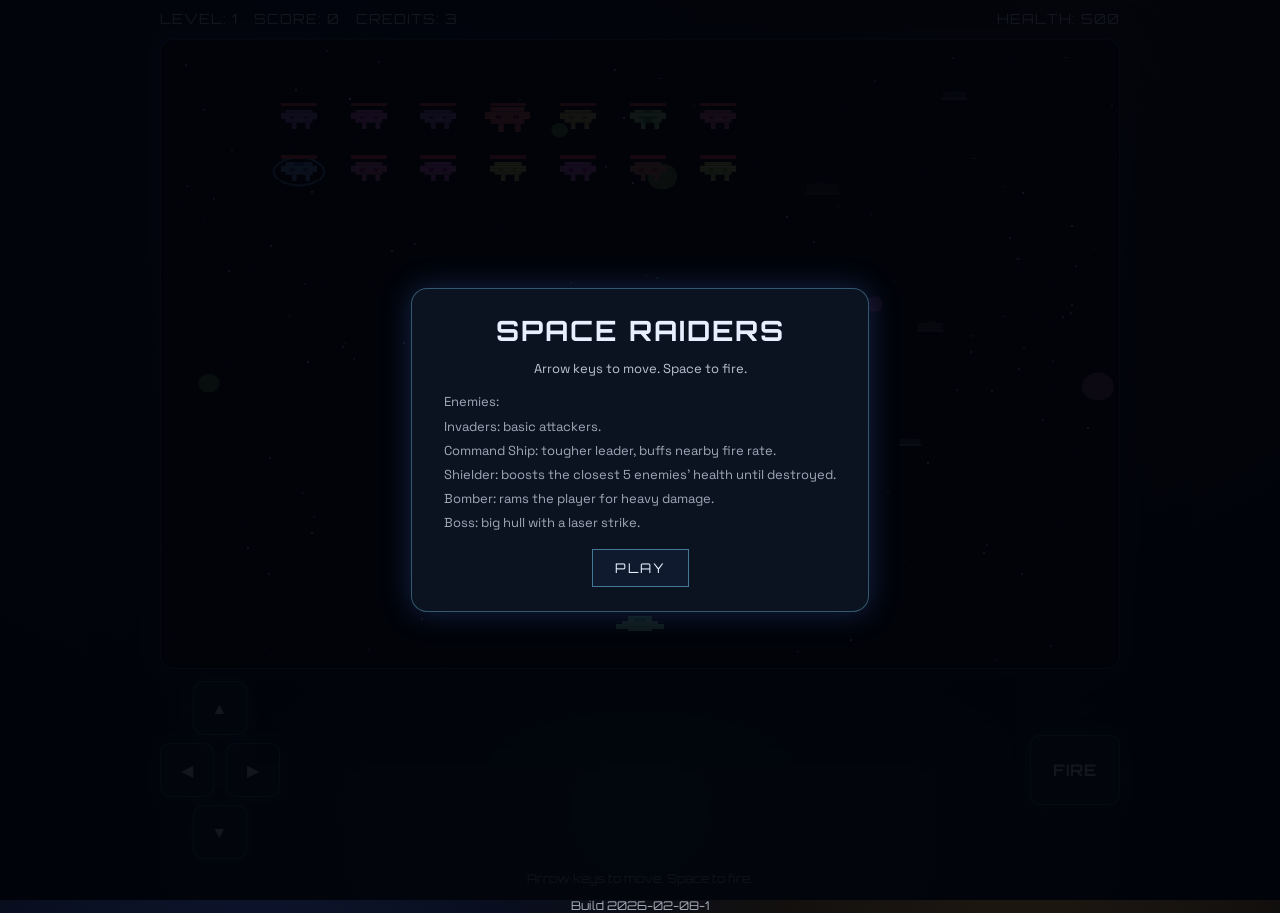
==== index.html @ c8370a0f "Add cache-busting build stamp" ====
<!doctype html>
<html lang="en">
  <head>
    <meta charset="utf-8" />
    <meta name="viewport" content="width=device-width, initial-scale=1" />
    <meta name="theme-color" content="#0c1424" />
    <title>Space Raiders</title>
    <link rel="manifest" href="manifest.json" />
    <link rel="stylesheet" href="style.css?v=2026-02-08-1" />
  </head>
  <body>
    <div class="hud">
      <div class="hud__left">
        <span id="level">Level: 1</span>
        <span id="score">Score: 0</span>
        <span id="credits">Credits: 3</span>
      </div>
      <div class="hud__right">
        <span id="health">Health: 500</span>
      </div>
    </div>
    <div id="start-screen" class="start-screen">
      <div class="start-card">
        <h1>Space Raiders</h1>
        <p>Arrow keys to move. Space to fire.</p>
        <div class="enemy-list">
          <p>Enemies:</p>
          <p>Invaders: basic attackers.</p>
          <p>Command Ship: tougher leader, buffs nearby fire rate.</p>
          <p>Shielder: boosts the closest 5 enemies’ health until destroyed.</p>
          <p>Bomber: rams the player for heavy damage.</p>
          <p>Boss: big hull with a laser strike.</p>
        </div>
        <button id="play" type="button">Play</button>
      </div>
    </div>
    <div id="shop" class="shop hidden" aria-live="polite">
      <div class="shop__panel">
        <div class="shop__header">
          <div>
            <h2>Outpost Armory</h2>
            <p>Choose an upgrade before the next wave.</p>
          </div>
          <div class="shop__credits">
            <span>Credits</span>
            <strong id="shop-credits">0</strong>
          </div>
        </div>
        <div id="shop-items" class="shop__items"></div>
        <div class="shop__actions">
          <button id="shop-skip" type="button">Continue</button>
        </div>
      </div>
    </div>
    <button id="respawn" class="respawn" type="button" hidden>Respawn</button>
    <canvas id="game" width="960" height="720" aria-label="Space Raiders"></canvas>
    <div class="controls" aria-label="Touch controls">
      <div class="controls__move">
        <button id="btn-up" class="btn" type="button">▲</button>
        <div class="controls__row">
          <button id="btn-left" class="btn" type="button">◀</button>
          <button id="btn-right" class="btn" type="button">▶</button>
        </div>
        <button id="btn-down" class="btn" type="button">▼</button>
      </div>
      <button id="btn-fire" class="btn btn--fire" type="button">FIRE</button>
    </div>
    <div class="hint">Arrow keys to move. Space to fire.</div>
    <div class="hint" style="opacity:0.7;font-size:12px;">Build 2026-02-08-1</div>
    <script src="game.js?v=2026-02-08-1"></script>
    <script>
      if ("serviceWorker" in navigator) {
        window.addEventListener("load", () => {
          navigator.serviceWorker.register("./sw.js").then((registration) => {
            registration.update();
          });
        });
      }
    </script>
  </body>
</html>
---- style.css ----
@import url("https://fonts.googleapis.com/css2?family=Orbitron:wght@400;600;700&family=Space+Grotesk:wght@400;600&display=swap");

* {
  box-sizing: border-box;
}

:root {
  color-scheme: dark;
  --bg-deep: #02040a;
  --bg-panel: #0b1220;
  --bg-panel-strong: #0f1830;
  --ink: #e7f0ff;
  --ink-muted: rgba(231, 240, 255, 0.7);
  --accent: #7dd8ff;
  --accent-strong: #45b6ff;
  --gold: #ffb347;
  --danger: #ff6a6a;
}

html,
body {
  height: 100%;
}

body {
  margin: 0;
  background:
    radial-gradient(circle at 20% 20%, rgba(75, 120, 255, 0.18), transparent 45%),
    radial-gradient(circle at 80% 10%, rgba(255, 179, 71, 0.12), transparent 40%),
    radial-gradient(circle at 50% 90%, rgba(78, 225, 255, 0.16), transparent 50%),
    var(--bg-deep);
  color: var(--ink);
  font-family: "Space Grotesk", sans-serif;
  display: flex;
  flex-direction: column;
  align-items: center;
  gap: 12px;
  min-height: 100vh;
  padding: 10px;
  touch-action: manipulation;
}

canvas {
  border: 1px solid rgba(125, 216, 255, 0.35);
  background: #000;
  box-shadow: 0 30px 60px rgba(2, 6, 20, 0.65), 0 0 30px rgba(69, 182, 255, 0.15);
  width: min(960px, 96vw);
  height: auto;
  max-height: 70vh;
  display: block;
  border-radius: 14px;
  image-rendering: pixelated;
}

.hud {
  width: min(960px, 96vw);
  display: flex;
  justify-content: space-between;
  align-items: center;
  font-size: 14px;
  text-transform: uppercase;
  letter-spacing: 1px;
  flex-wrap: wrap;
  gap: 8px;
  font-family: "Orbitron", sans-serif;
}

.hud__left,
.hud__right {
  display: flex;
  gap: 16px;
}

.hint {
  font-size: 12px;
  opacity: 0.7;
  font-family: "Orbitron", sans-serif;
}

.controls {
  width: min(960px, 96vw);
  display: flex;
  justify-content: space-between;
  align-items: center;
  gap: 24px;
  flex-wrap: wrap;
}

@media (max-width: 600px) {
  body {
    gap: 8px;
    padding: 6px;
  }

  canvas {
    max-height: 55vh;
  }

  .controls {
    flex-direction: column;
    gap: 12px;
  }

  .btn {
    min-width: 48px;
    min-height: 48px;
  }

  .btn--fire {
    min-width: 120px;
    min-height: 60px;
  }
}

.controls__move {
  display: flex;
  flex-direction: column;
  align-items: center;
  gap: 8px;
}

.controls__row {
  display: flex;
  gap: 12px;
}

.btn {
  min-width: 54px;
  min-height: 54px;
  border-radius: 10px;
  border: 1px solid rgba(125, 216, 255, 0.4);
  background: #0c1424;
  color: var(--ink);
  text-transform: uppercase;
  letter-spacing: 1px;
  font-family: "Orbitron", sans-serif;
  font-size: 16px;
  box-shadow: 0 0 16px rgba(80, 140, 255, 0.25);
  touch-action: none;
}

.btn:active {
  background: #15203a;
}

.btn--fire {
  min-width: 90px;
  min-height: 70px;
  font-weight: bold;
}

.respawn {
  padding: 10px 20px;
  border: 1px solid rgba(125, 216, 255, 0.4);
  background: #0c1424;
  color: var(--ink);
  text-transform: uppercase;
  letter-spacing: 2px;
  font-family: "Orbitron", sans-serif;
  cursor: pointer;
  box-shadow: 0 0 20px rgba(80, 140, 255, 0.25);
}

.respawn:hover {
  background: #15203a;
}

.start-screen {
  position: fixed;
  inset: 0;
  display: flex;
  align-items: center;
  justify-content: center;
  background: rgba(2, 4, 10, 0.92);
  z-index: 5;
}

.start-screen.hidden {
  display: none;
}

.start-card {
  border: 1px solid rgba(125, 216, 255, 0.35);
  padding: 24px 32px;
  background: var(--bg-panel);
  text-align: center;
  box-shadow: 0 0 30px rgba(80, 140, 255, 0.25);
  border-radius: 16px;
}

.start-card h1 {
  margin: 0 0 12px;
  font-size: 28px;
  letter-spacing: 2px;
  text-transform: uppercase;
  font-family: "Orbitron", sans-serif;
}

.start-card p {
  margin: 0 0 16px;
  font-size: 13px;
  opacity: 0.8;
}

.enemy-list {
  margin: 0 0 16px;
  text-align: left;
  font-size: 12px;
  line-height: 1.4;
  opacity: 0.85;
}

.enemy-list p {
  margin: 0 0 6px;
}

#play {
  padding: 10px 22px;
  border: 1px solid rgba(125, 216, 255, 0.5);
  background: #101a2f;
  color: var(--ink);
  text-transform: uppercase;
  letter-spacing: 2px;
  font-family: "Orbitron", sans-serif;
  cursor: pointer;
}

#play:hover {
  background: #1a2744;
}

.shop {
  position: fixed;
  inset: 0;
  display: flex;
  align-items: center;
  justify-content: center;
  padding: 20px;
  background: rgba(3, 6, 14, 0.86);
  backdrop-filter: blur(6px);
  z-index: 6;
}

.shop.hidden {
  display: none;
}

.shop__panel {
  width: min(960px, 96vw);
  background: linear-gradient(135deg, rgba(20, 30, 55, 0.95), rgba(10, 16, 32, 0.98));
  border: 1px solid rgba(125, 216, 255, 0.35);
  border-radius: 18px;
  padding: 24px;
  box-shadow: 0 25px 60px rgba(2, 8, 22, 0.65);
  display: flex;
  flex-direction: column;
  gap: 20px;
}

.shop__header {
  display: flex;
  justify-content: space-between;
  align-items: center;
  gap: 16px;
}

.shop__header h2 {
  margin: 0 0 6px;
  font-family: "Orbitron", sans-serif;
  letter-spacing: 1px;
}

.shop__header p {
  margin: 0;
  color: var(--ink-muted);
}

.shop__credits {
  background: rgba(12, 20, 36, 0.8);
  border: 1px solid rgba(255, 179, 71, 0.4);
  padding: 10px 14px;
  border-radius: 12px;
  text-align: right;
  font-family: "Orbitron", sans-serif;
}

.shop__credits span {
  display: block;
  font-size: 11px;
  letter-spacing: 1px;
  text-transform: uppercase;
  color: rgba(255, 179, 71, 0.9);
}

.shop__credits strong {
  font-size: 20px;
  color: var(--gold);
}

.shop__items {
  display: grid;
  grid-template-columns: repeat(auto-fit, minmax(220px, 1fr));
  gap: 16px;
}

.shop__card {
  background: rgba(9, 15, 30, 0.85);
  border: 1px solid rgba(125, 216, 255, 0.35);
  border-radius: 14px;
  padding: 18px;
  display: flex;
  flex-direction: column;
  gap: 12px;
  box-shadow: inset 0 0 20px rgba(69, 182, 255, 0.08);
}

.shop__card h3 {
  margin: 0;
  font-family: "Orbitron", sans-serif;
  font-size: 16px;
}

.shop__card p {
  margin: 0;
  color: var(--ink-muted);
  font-size: 13px;
}

.shop__price {
  font-family: "Orbitron", sans-serif;
  font-size: 14px;
  color: var(--gold);
}

.shop__buy {
  margin-top: auto;
  padding: 10px 14px;
  border-radius: 10px;
  border: 1px solid rgba(125, 216, 255, 0.5);
  background: linear-gradient(135deg, rgba(20, 40, 80, 0.9), rgba(12, 20, 40, 0.95));
  color: var(--ink);
  font-family: "Orbitron", sans-serif;
  text-transform: uppercase;
  letter-spacing: 1px;
  cursor: pointer;
}

.shop__buy[disabled] {
  opacity: 0.5;
  cursor: not-allowed;
}

.shop__actions {
  display: flex;
  justify-content: flex-end;
}

#shop-skip {
  padding: 10px 20px;
  border-radius: 10px;
  border: 1px solid rgba(125, 216, 255, 0.4);
  background: rgba(12, 20, 36, 0.9);
  color: var(--ink);
  font-family: "Orbitron", sans-serif;
  text-transform: uppercase;
  letter-spacing: 1px;
  cursor: pointer;
}
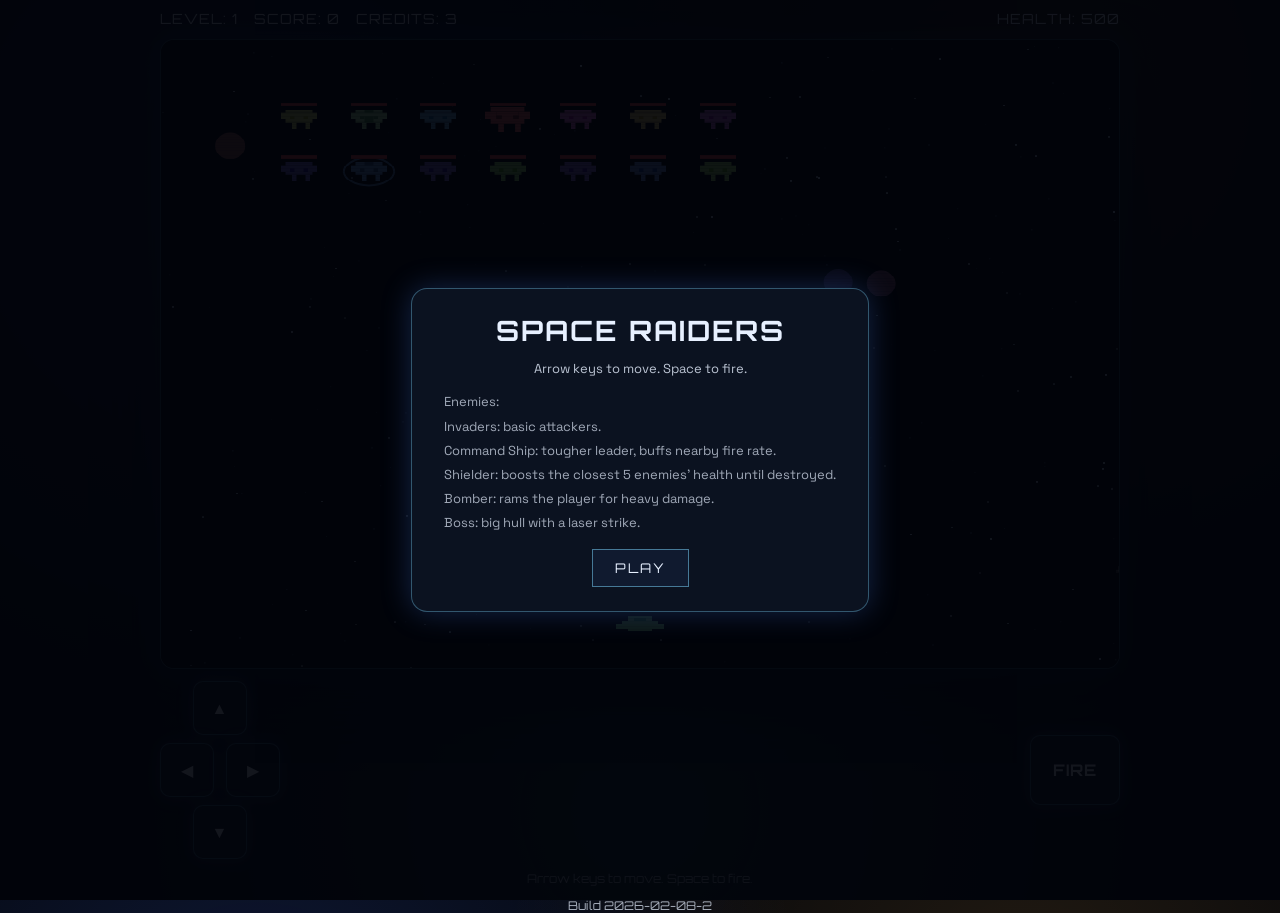
==== commit 3fe75abd: "Disable service worker caching" ====
--- a/index.html
+++ b/index.html
@@ -6,7 +6,7 @@
     <meta name="theme-color" content="#0c1424" />
     <title>Space Raiders</title>
     <link rel="manifest" href="manifest.json" />
-    <link rel="stylesheet" href="style.css?v=2026-02-08-1" />
+    <link rel="stylesheet" href="style.css?v=2026-02-08-2" />
   </head>
   <body>
     <div class="hud">
@@ -66,14 +66,17 @@
       <button id="btn-fire" class="btn btn--fire" type="button">FIRE</button>
     </div>
     <div class="hint">Arrow keys to move. Space to fire.</div>
-    <div class="hint" style="opacity:0.7;font-size:12px;">Build 2026-02-08-1</div>
-    <script src="game.js?v=2026-02-08-1"></script>
+    <div class="hint" style="opacity:0.7;font-size:12px;">Build 2026-02-08-2</div>
+    <script src="game.js?v=2026-02-08-2"></script>
     <script>
       if ("serviceWorker" in navigator) {
         window.addEventListener("load", () => {
-          navigator.serviceWorker.register("./sw.js").then((registration) => {
-            registration.update();
+          navigator.serviceWorker.getRegistrations().then((regs) => {
+            regs.forEach((reg) => reg.unregister());
           });
+          if ("caches" in window) {
+            caches.keys().then((keys) => keys.forEach((key) => caches.delete(key)));
+          }
         });
       }
     </script>
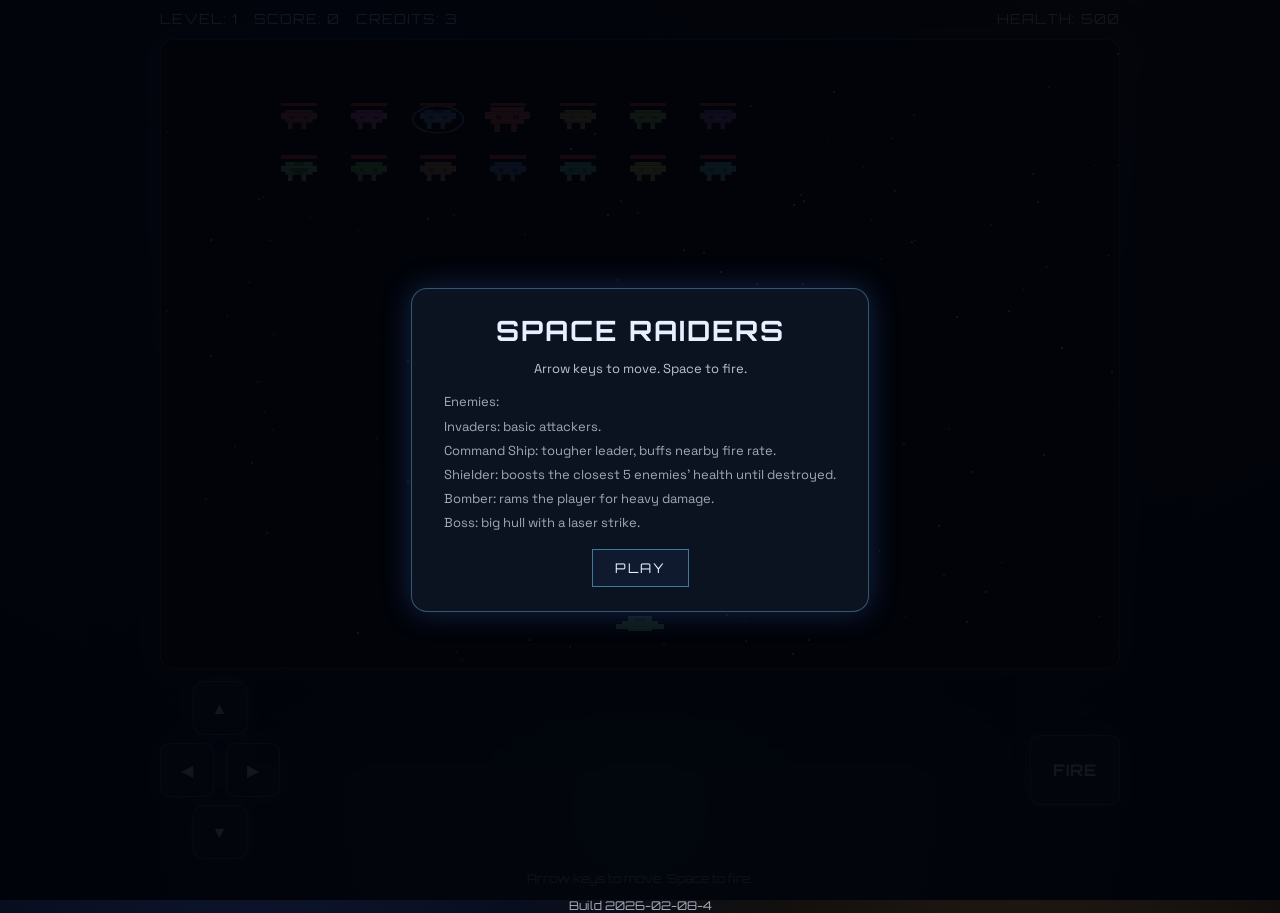
==== commit 011dc180: "Bump build version" ====
--- a/index.html
+++ b/index.html
@@ -6,7 +6,7 @@
     <meta name="theme-color" content="#0c1424" />
     <title>Space Raiders</title>
     <link rel="manifest" href="manifest.json" />
-    <link rel="stylesheet" href="style.css?v=2026-02-08-2" />
+    <link rel="stylesheet" href="style.css?v=2026-02-08-4" />
   </head>
   <body>
     <div class="hud">
@@ -66,8 +66,8 @@
       <button id="btn-fire" class="btn btn--fire" type="button">FIRE</button>
     </div>
     <div class="hint">Arrow keys to move. Space to fire.</div>
-    <div class="hint" style="opacity:0.7;font-size:12px;">Build 2026-02-08-2</div>
-    <script src="game.js?v=2026-02-08-2"></script>
+    <div class="hint" style="opacity:0.7;font-size:12px;">Build 2026-02-08-4</div>
+    <script src="game.js?v=2026-02-08-4"></script>
     <script>
       if ("serviceWorker" in navigator) {
         window.addEventListener("load", () => {
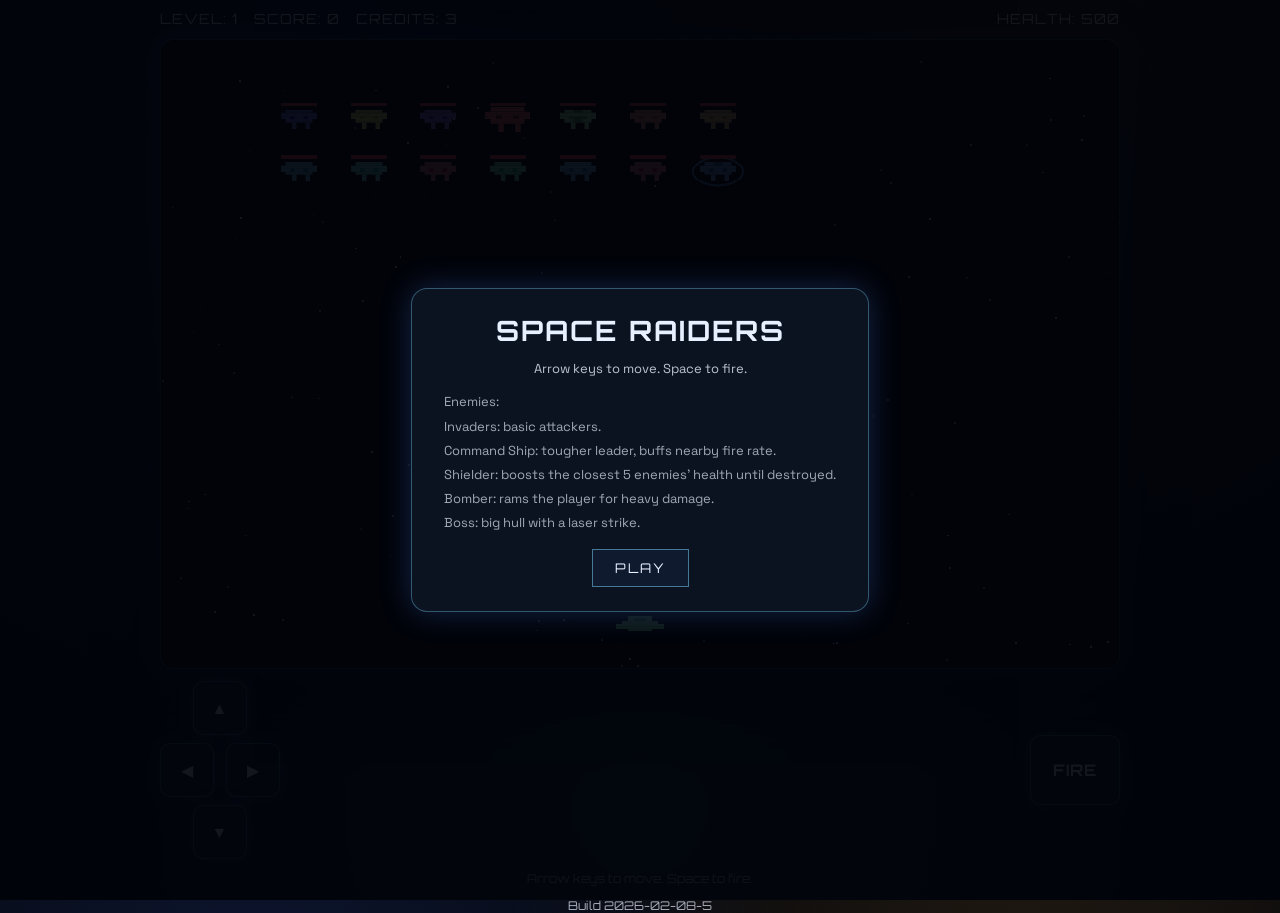
==== commit 1ddbc401: "Fix syntax error and update build" ====
--- a/index.html
+++ b/index.html
@@ -4,9 +4,12 @@
     <meta charset="utf-8" />
     <meta name="viewport" content="width=device-width, initial-scale=1" />
     <meta name="theme-color" content="#0c1424" />
+    <meta http-equiv="Cache-Control" content="no-store, no-cache, must-revalidate, max-age=0" />
+    <meta http-equiv="Pragma" content="no-cache" />
+    <meta http-equiv="Expires" content="0" />
     <title>Space Raiders</title>
     <link rel="manifest" href="manifest.json" />
-    <link rel="stylesheet" href="style.css?v=2026-02-08-4" />
+    <link rel="stylesheet" href="style.css?v=2026-02-08-5" />
   </head>
   <body>
     <div class="hud">
@@ -66,8 +69,8 @@
       <button id="btn-fire" class="btn btn--fire" type="button">FIRE</button>
     </div>
     <div class="hint">Arrow keys to move. Space to fire.</div>
-    <div class="hint" style="opacity:0.7;font-size:12px;">Build 2026-02-08-4</div>
-    <script src="game.js?v=2026-02-08-4"></script>
+    <div class="hint" style="opacity:0.7;font-size:12px;">Build 2026-02-08-5</div>
+    <script src="game.js?v=2026-02-08-5"></script>
     <script>
       if ("serviceWorker" in navigator) {
         window.addEventListener("load", () => {
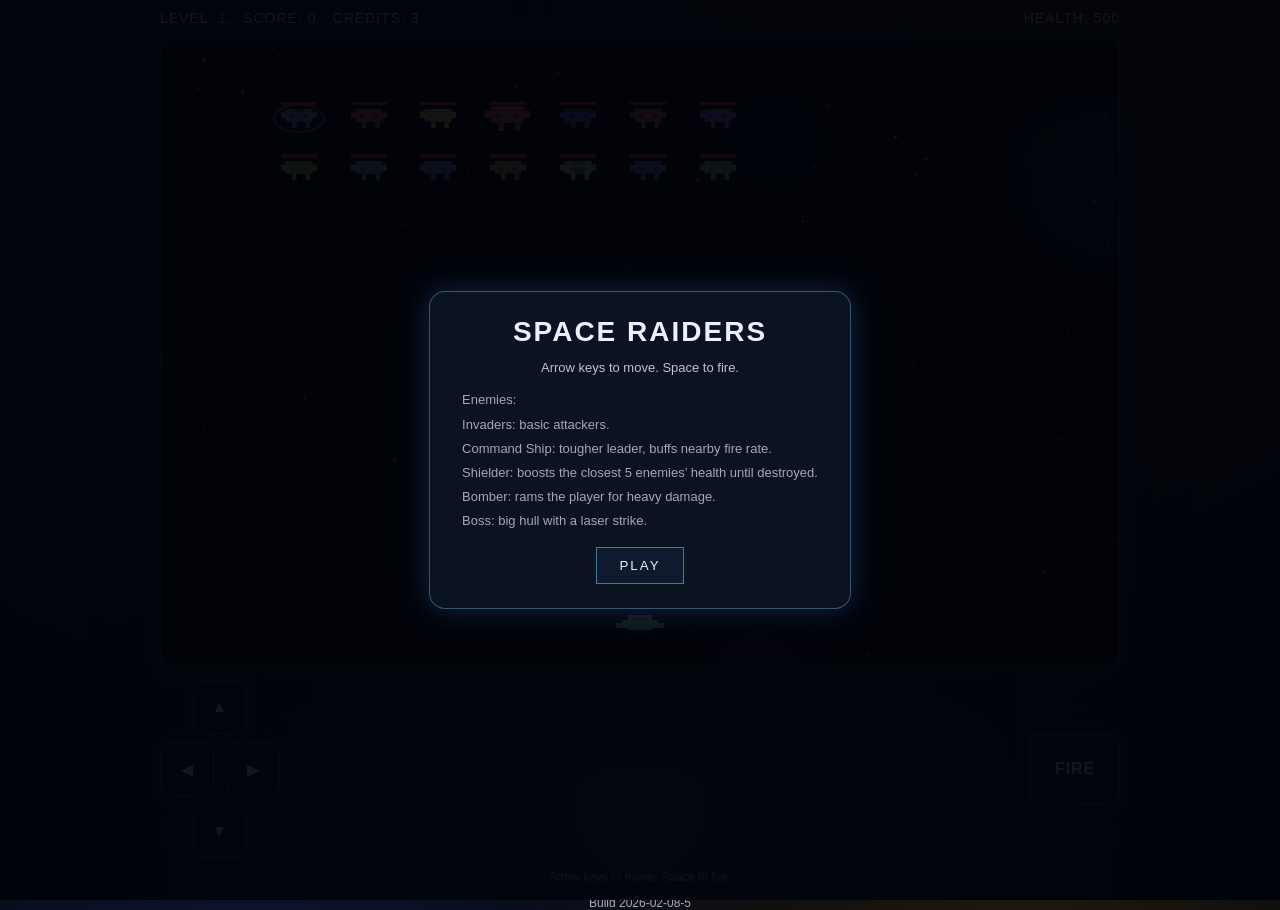
==== commit 277f52b4: "Add security headers and background layers" ====
--- a/index.html
+++ b/index.html
@@ -7,6 +7,9 @@
     <meta http-equiv="Cache-Control" content="no-store, no-cache, must-revalidate, max-age=0" />
     <meta http-equiv="Pragma" content="no-cache" />
     <meta http-equiv="Expires" content="0" />
+    <meta http-equiv="Content-Security-Policy" content="default-src 'self'; img-src 'self' data:; style-src 'self' 'unsafe-inline'; script-src 'self'; connect-src 'self'; object-src 'none'; base-uri 'self'; frame-ancestors 'none';" />
+    <meta name="referrer" content="no-referrer" />
+    <meta http-equiv="Permissions-Policy" content="geolocation=(), microphone=(), camera=()" />
     <title>Space Raiders</title>
     <link rel="manifest" href="manifest.json" />
     <link rel="stylesheet" href="style.css?v=2026-02-08-5" />
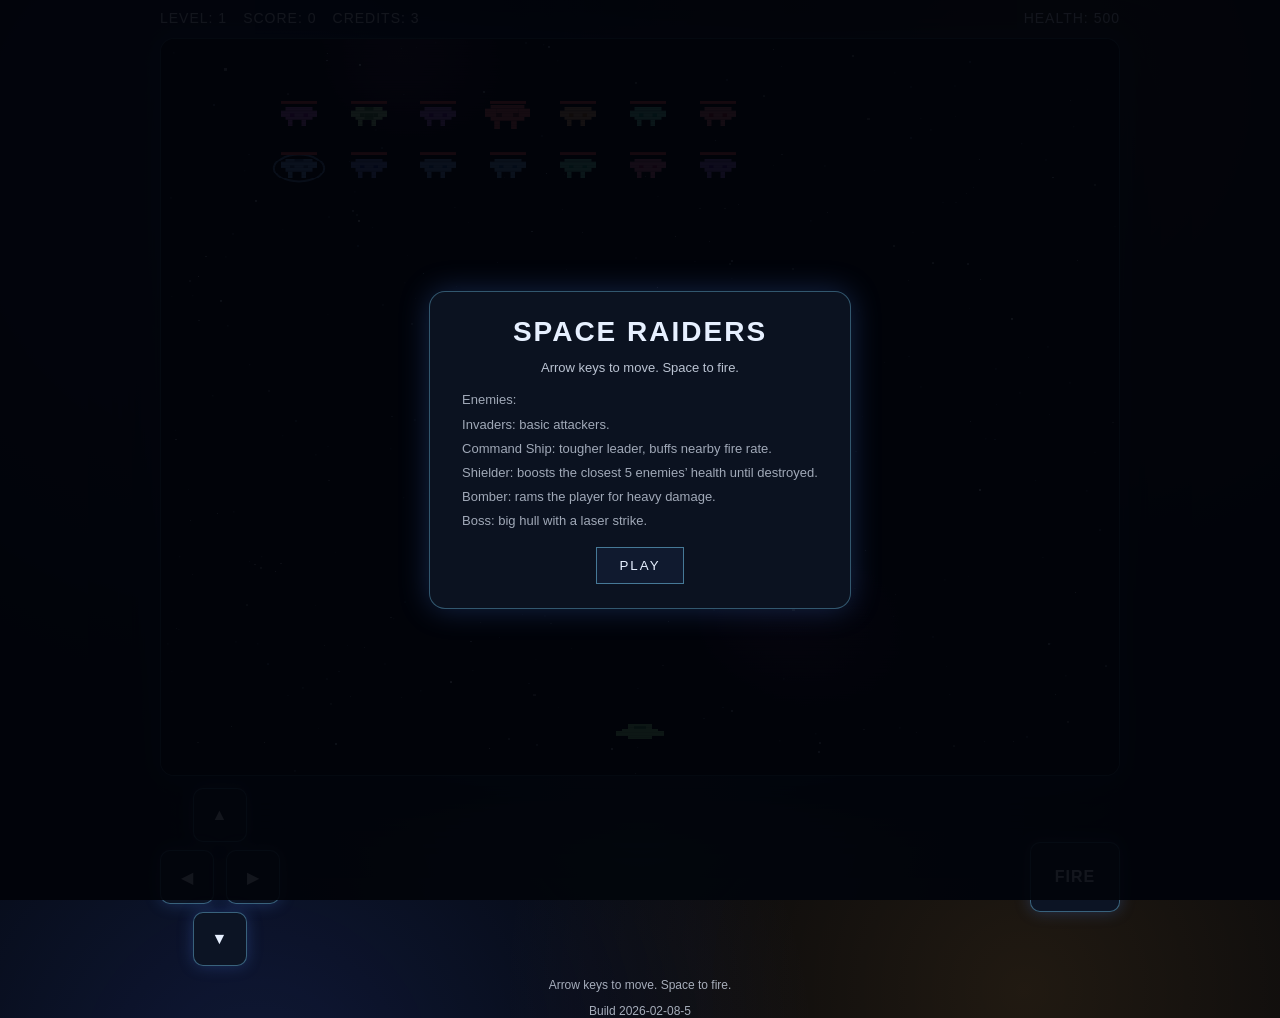
==== commit d8b69743: "Add high score edit mode and tweaks" ====
--- a/index.html
+++ b/index.html
@@ -59,7 +59,7 @@
       </div>
     </div>
     <button id="respawn" class="respawn" type="button" hidden>Respawn</button>
-    <canvas id="game" width="960" height="720" aria-label="Space Raiders"></canvas>
+    <canvas id="game" width="960" height="860" aria-label="Space Raiders"></canvas>
     <div class="controls" aria-label="Touch controls">
       <div class="controls__move">
         <button id="btn-up" class="btn" type="button">▲</button>
--- a/style.css
+++ b/style.css
@@ -46,7 +46,7 @@
   box-shadow: 0 30px 60px rgba(2, 6, 20, 0.65), 0 0 30px rgba(69, 182, 255, 0.15);
   width: min(960px, 96vw);
   height: auto;
-  max-height: 70vh;
+  max-height: 82vh;
   display: block;
   border-radius: 14px;
   image-rendering: pixelated;
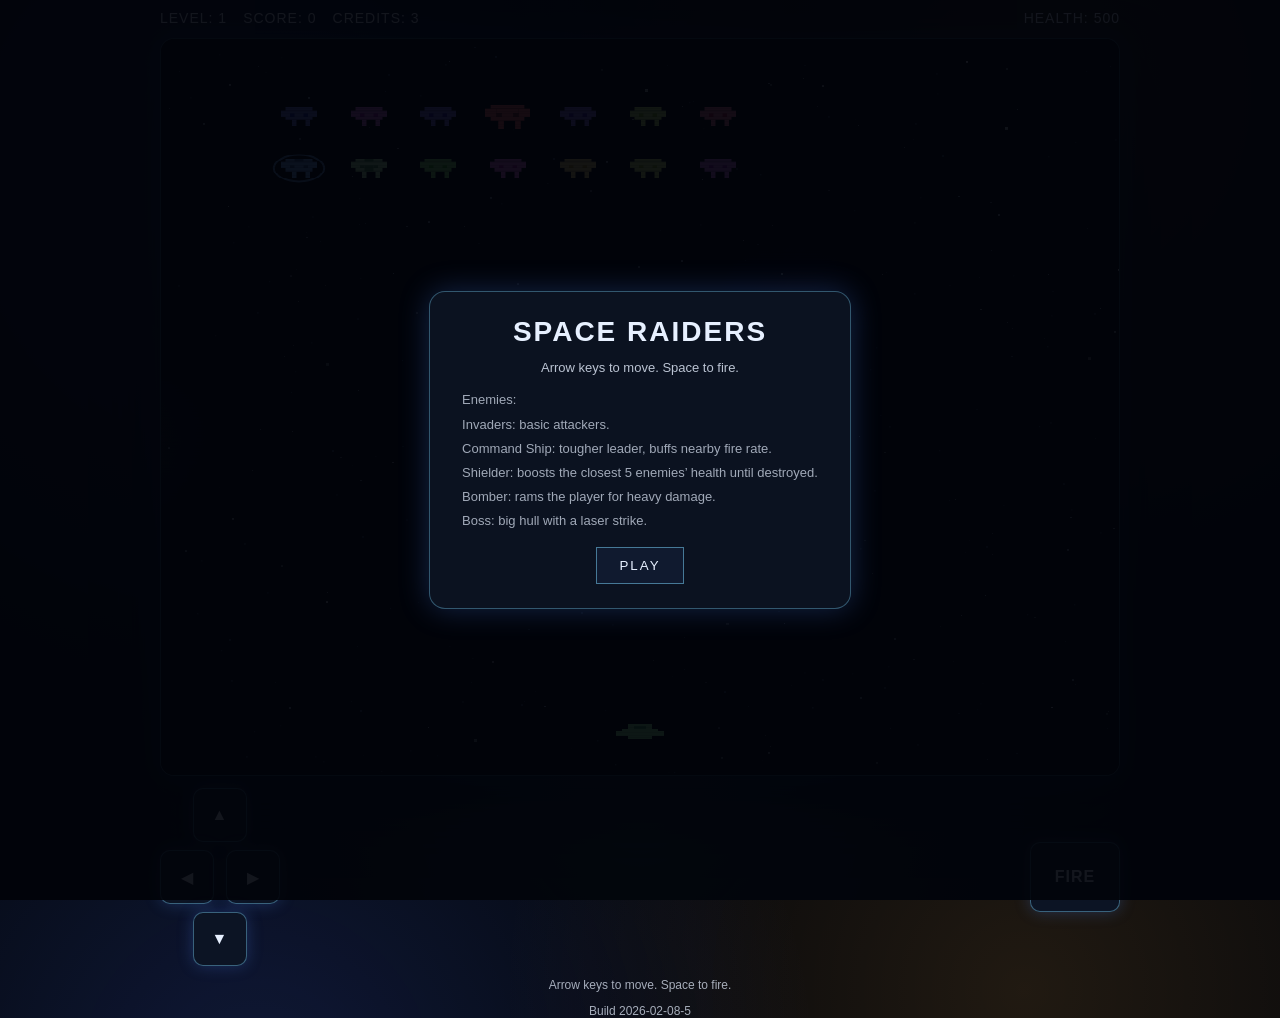
==== commit 6ebfda37: "Update game assets and initialization" ====
--- a/index.html
+++ b/index.html
@@ -7,7 +7,7 @@
     <meta http-equiv="Cache-Control" content="no-store, no-cache, must-revalidate, max-age=0" />
     <meta http-equiv="Pragma" content="no-cache" />
     <meta http-equiv="Expires" content="0" />
-    <meta http-equiv="Content-Security-Policy" content="default-src 'self'; img-src 'self' data:; style-src 'self' 'unsafe-inline'; script-src 'self'; connect-src 'self'; object-src 'none'; base-uri 'self'; frame-ancestors 'none';" />
+    <meta http-equiv="Content-Security-Policy" content="default-src 'self'; img-src 'self' data:; style-src 'self' 'unsafe-inline' https://fonts.googleapis.com; font-src 'self' https://fonts.gstatic.com; script-src 'self'; connect-src 'self'; object-src 'none'; base-uri 'self';" />
     <meta name="referrer" content="no-referrer" />
     <meta http-equiv="Permissions-Policy" content="geolocation=(), microphone=(), camera=()" />
     <title>Space Raiders</title>
@@ -74,17 +74,6 @@
     <div class="hint">Arrow keys to move. Space to fire.</div>
     <div class="hint" style="opacity:0.7;font-size:12px;">Build 2026-02-08-5</div>
     <script src="game.js?v=2026-02-08-5"></script>
-    <script>
-      if ("serviceWorker" in navigator) {
-        window.addEventListener("load", () => {
-          navigator.serviceWorker.getRegistrations().then((regs) => {
-            regs.forEach((reg) => reg.unregister());
-          });
-          if ("caches" in window) {
-            caches.keys().then((keys) => keys.forEach((key) => caches.delete(key)));
-          }
-        });
-      }
-    </script>
+    <script src="init.js?v=2026-02-09-1"></script>
   </body>
 </html>
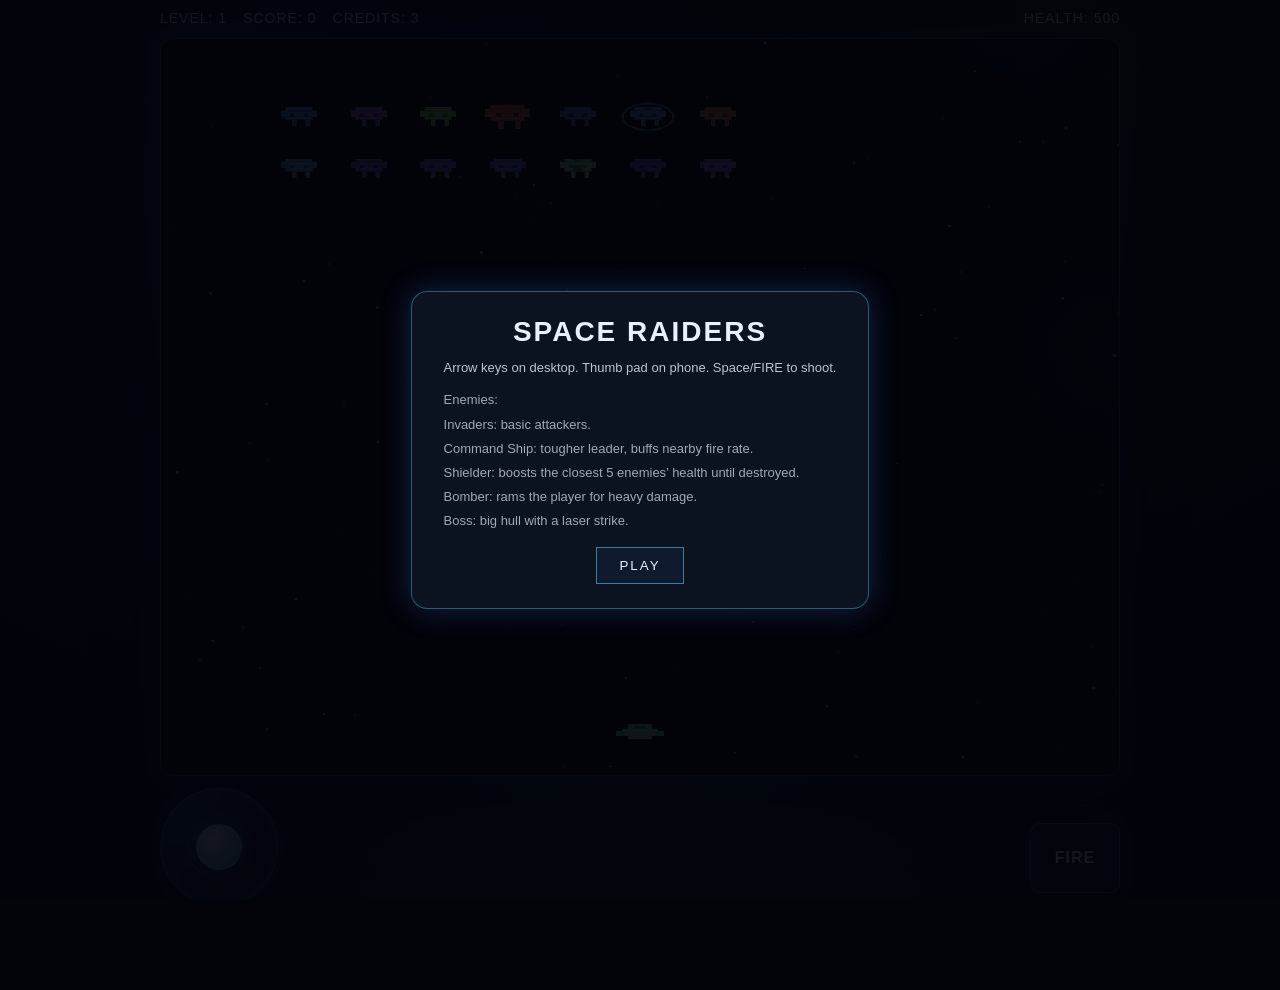
==== commit 0f491158: "Set up GitHub Pages deployment" ====
--- a/index.html
+++ b/index.html
@@ -12,7 +12,7 @@
     <meta http-equiv="Permissions-Policy" content="geolocation=(), microphone=(), camera=()" />
     <title>Space Raiders</title>
     <link rel="manifest" href="manifest.json" />
-    <link rel="stylesheet" href="style.css?v=2026-02-08-5" />
+    <link rel="stylesheet" href="style.css?v=2026-02-25-1" />
   </head>
   <body>
     <div class="hud">
@@ -28,7 +28,7 @@
     <div id="start-screen" class="start-screen">
       <div class="start-card">
         <h1>Space Raiders</h1>
-        <p>Arrow keys to move. Space to fire.</p>
+        <p>Arrow keys on desktop. Thumb pad on phone. Space/FIRE to shoot.</p>
         <div class="enemy-list">
           <p>Enemies:</p>
           <p>Invaders: basic attackers.</p>
@@ -62,18 +62,16 @@
     <canvas id="game" width="960" height="860" aria-label="Space Raiders"></canvas>
     <div class="controls" aria-label="Touch controls">
       <div class="controls__move">
-        <button id="btn-up" class="btn" type="button">▲</button>
-        <div class="controls__row">
-          <button id="btn-left" class="btn" type="button">◀</button>
-          <button id="btn-right" class="btn" type="button">▶</button>
+        <div id="thumb-pad" class="thumbpad" role="application" aria-label="Movement thumb pad">
+          <div id="thumb-knob" class="thumbpad__knob"></div>
         </div>
-        <button id="btn-down" class="btn" type="button">▼</button>
+        <span class="controls__label">Move</span>
       </div>
       <button id="btn-fire" class="btn btn--fire" type="button">FIRE</button>
     </div>
-    <div class="hint">Arrow keys to move. Space to fire.</div>
-    <div class="hint" style="opacity:0.7;font-size:12px;">Build 2026-02-08-5</div>
-    <script src="game.js?v=2026-02-08-5"></script>
+    <div class="hint">Desktop: Arrow keys. Phone: thumb pad. Shoot: Space or FIRE.</div>
+    <div class="hint" style="opacity:0.7;font-size:12px;">Build 2026-02-24-4</div>
+    <script src="game.js?v=2026-02-25-1"></script>
     <script src="init.js?v=2026-02-09-1"></script>
   </body>
 </html>
--- a/style.css
+++ b/style.css
@@ -20,6 +20,8 @@
 html,
 body {
   height: 100%;
+  overflow: hidden;
+  overscroll-behavior: none;
 }
 
 body {
@@ -97,8 +99,12 @@
   }
 
   .controls {
-    flex-direction: column;
-    gap: 12px;
+    flex-direction: row;
+    justify-content: space-between;
+    align-items: center;
+    gap: 14px;
+    flex-wrap: nowrap;
+    width: min(960px, 96vw);
   }
 
   .btn {
@@ -107,8 +113,18 @@
   }
 
   .btn--fire {
-    min-width: 120px;
-    min-height: 60px;
+    min-width: 108px;
+    min-height: 54px;
+  }
+
+  .thumbpad {
+    width: 104px;
+    height: 104px;
+  }
+
+  .thumbpad__knob {
+    width: 40px;
+    height: 40px;
   }
 }
 
@@ -116,12 +132,51 @@
   display: flex;
   flex-direction: column;
   align-items: center;
-  gap: 8px;
-}
-
-.controls__row {
-  display: flex;
-  gap: 12px;
+  gap: 10px;
+}
+
+.controls__label {
+  font-family: "Orbitron", sans-serif;
+  font-size: 11px;
+  letter-spacing: 1.2px;
+  text-transform: uppercase;
+  opacity: 0.7;
+}
+
+.thumbpad {
+  width: 118px;
+  height: 118px;
+  border-radius: 50%;
+  border: 1px solid rgba(125, 216, 255, 0.36);
+  background:
+    radial-gradient(circle at 30% 30%, rgba(125, 216, 255, 0.2), rgba(12, 20, 36, 0.95) 55%),
+    #0c1424;
+  position: relative;
+  box-shadow: inset 0 0 24px rgba(69, 182, 255, 0.18), 0 0 16px rgba(80, 140, 255, 0.2);
+  touch-action: none;
+  user-select: none;
+}
+
+.thumbpad::after {
+  content: "";
+  position: absolute;
+  inset: 22%;
+  border-radius: 50%;
+  border: 1px dashed rgba(125, 216, 255, 0.25);
+}
+
+.thumbpad__knob {
+  width: 46px;
+  height: 46px;
+  border-radius: 50%;
+  border: 1px solid rgba(125, 216, 255, 0.58);
+  background: radial-gradient(circle at 35% 30%, rgba(231, 240, 255, 0.95), rgba(110, 200, 255, 0.7));
+  position: absolute;
+  left: 50%;
+  top: 50%;
+  transform: translate(-50%, -50%);
+  box-shadow: 0 0 14px rgba(69, 182, 255, 0.35);
+  pointer-events: none;
 }
 
 .btn {
